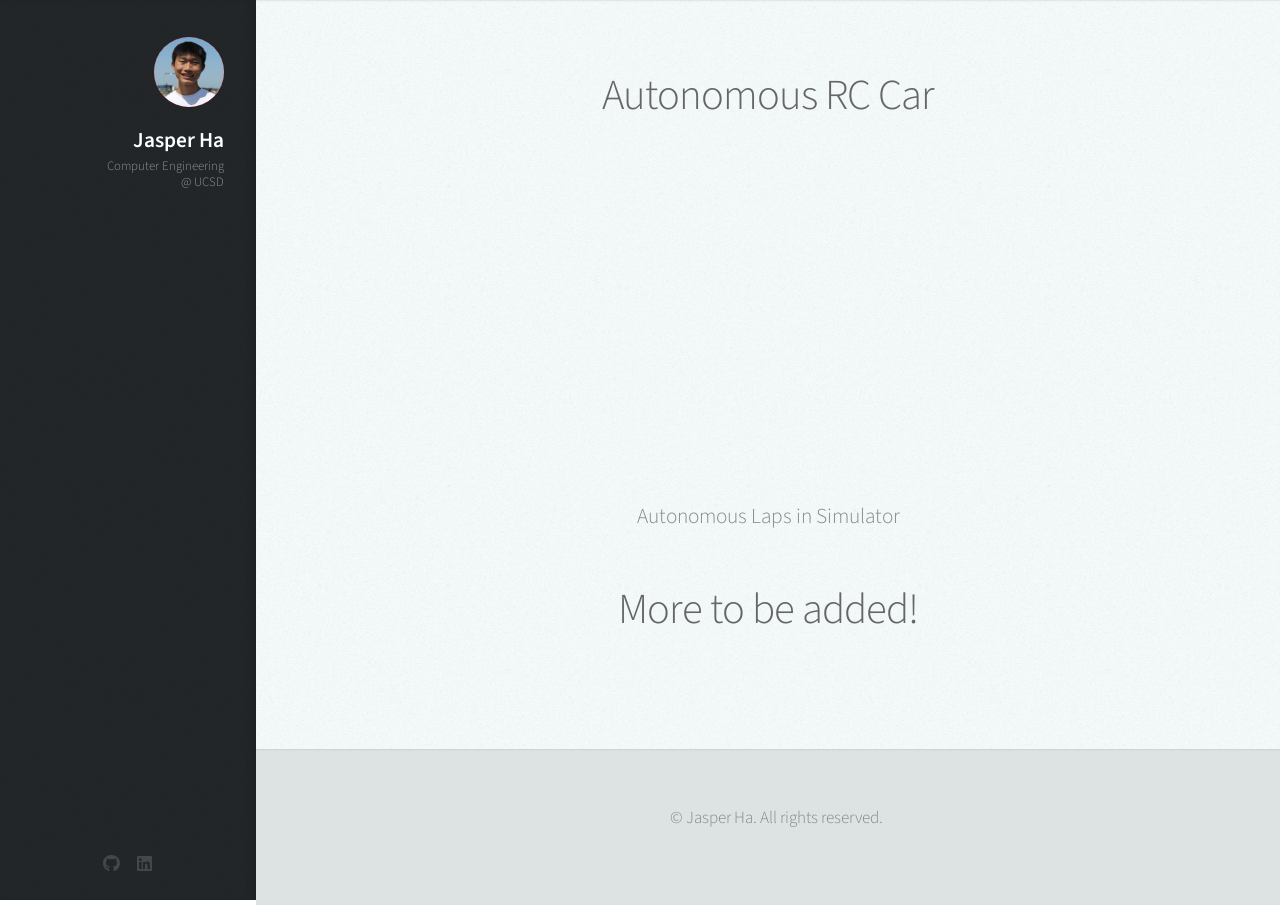
==== autonomous_car.html @ b110c3b1 "projects" ====
<!DOCTYPE HTML>
<!--
	Prologue by HTML5 UP
	html5up.net | @ajlkn
	Free for personal and commercial use under the CCA 3.0 license (html5up.net/license)
-->
<html>
	<head>
		<title>Jasper Ha</title>
		<meta charset="utf-8" />
		<meta name="viewport" content="width=device-width, initial-scale=1, user-scalable=no" />
		<link rel="stylesheet" href="assets/css/main.css" />
	</head>
    <body class="is-preload">
        <div id="header">

				<div class="top">

					<!-- Logo -->
						<div id="logo">
							<span class="image avatar48"><img src="images/avatar.jpg" alt="" /></span>
							<h1 id="title">Jasper Ha</h1>
							<p>Computer Engineering <br> @ UCSD</p>
						</div>


				</div>

				<div class="bottom">

					<!-- Social Icons -->
						<ul class="icons">
							<!-- <li><a href="#" class="icon brands fa-twitter"><span class="label">Twitter</span></a></li> -->
							<!-- <li><a href="#" class="icon brands fa-facebook-f"><span class="label">Facebook</span></a></li> -->
							<li><a href="https://github.com/jaspyha/" class="icon brands fa-github"><span class="label">Github</span></a></li>
							<li><a href="https://www.linkedin.com/in/jasper-ha/" class="icon brands fa-linkedin"><span class="label">LinkedIn</span></a></li>
							<!-- <li><a href="mailto: jyha@ucsd.edu" class="icon solid fa-envelope"><span class="label">Email</span></a></li> -->
						</ul>

				</div>

			</div>
        <div id="main">
            <section id="Autonomous_Car" class="two">
                            <div class="container">

                                <header>
                                    <h2>Autonomous RC Car</h2>
                                </header>
                                
                                
                                <iframe width="560" height="315" src="https://www.youtube.com/embed/_GFO3bZok0Q?si=ReFoaxGlFlrrFzx2" title="YouTube video player" frameborder="0" allow="accelerometer; autoplay; clipboard-write; encrypted-media; gyroscope; picture-in-picture; web-share" referrerpolicy="strict-origin-when-cross-origin" allowfullscreen></iframe>
                                <p>Autonomous Laps in Simulator</p>


                                <header>
                                    <h2>More to be added!</h2>
                                </header>
                                <!-- <div class="row">
                                    <div class="col-4 col-12-mobile">
                                        <article class="item">
                                            <a href="#" class="image fit"><img src="images/pic03.jpg" alt="" /></a>
                                            <header>
                                                <h3>Rhoncus Semper</h3>
                                            </header>
                                        </article>
                                    </div>
                                    <div class="col-4 col-12-mobile">
                                        <article class="item">
                                            <a href="#" class="image fit"><img src="images/pic07.jpg" alt="" /></a>
                                            <header>
                                                <h3>Orci Convallis</h3>
                                            </header>
                                        </article>
                                    </div>
                                    <div class="col-4 col-12-mobile">
                                        <article class="item">
                                            <a href="#" class="image fit"><img src="images/pic07.jpg" alt="" /></a>
                                            <header>
                                                <h3>Orci Convallis</h3>
                                            </header>
                                        </article>
                                    </div>
                                </div> -->

                            </div>
                        </section>
        </div>
    
        <div id="footer">

				<!-- Copyright -->
					<ul class="copyright">
						<li>&copy; Jasper Ha. All rights reserved.</li>
					</ul>

        </div>

		<!-- Scripts -->
			<script src="assets/js/jquery.min.js"></script>
			<script src="assets/js/jquery.scrolly.min.js"></script>
			<script src="assets/js/jquery.scrollex.min.js"></script>
			<script src="assets/js/browser.min.js"></script>
			<script src="assets/js/breakpoints.min.js"></script>
			<script src="assets/js/util.js"></script>
			<script src="assets/js/main.js"></script>
			

	</body>
</html>
---- assets/css/main.css ----
@import url("fontawesome-all.min.css");
@import url("https://fonts.googleapis.com/css?family=Source+Sans+Pro:300,300italic,400,600");

/*
	Prologue by HTML5 UP
	html5up.net | @ajlkn
	Free for personal and commercial use under the CCA 3.0 license (html5up.net/license)
*/

html, body, div, span, applet, object,
iframe, h1, h2, h3, h4, h5, h6, p, blockquote,
pre, a, abbr, acronym, address, big, cite,
code, del, dfn, em, img, ins, kbd, q, s, samp,
small, strike, strong, sub, sup, tt, var, b,
u, i, center, dl, dt, dd, ol, ul, li, fieldset,
form, label, legend, table, caption, tbody,
tfoot, thead, tr, th, td, article, aside,
canvas, details, embed, figure, figcaption,
footer, header, hgroup, menu, nav, output, ruby,
section, summary, time, mark, audio, video {
	margin: 0;
	padding: 0;
	border: 0;
	font-size: 100%;
	font: inherit;
	vertical-align: baseline;}

article, aside, details, figcaption, figure,
footer, header, hgroup, menu, nav, section {
	display: block;}

body {
	line-height: 1;
}

ol, ul {
	list-style: none;
}

blockquote, q {
	quotes: none;
}

	blockquote:before, blockquote:after, q:before, q:after {
		content: '';
		content: none;
	}

table {
	border-collapse: collapse;
	border-spacing: 0;
}

body {
	-webkit-text-size-adjust: none;
}

mark {
	background-color: transparent;
	color: inherit;
}

input::-moz-focus-inner {
	border: 0;
	padding: 0;
}

input, select, textarea {
	-moz-appearance: none;
	-webkit-appearance: none;
	-ms-appearance: none;
	appearance: none;
}

/* Basic */

	html {
		box-sizing: border-box;
	}

	*, *:before, *:after {
		box-sizing: inherit;
	}

	body {
		background: #fff;
		font-family: 'Source Sans Pro', sans-serif;
		font-size: 19pt;
		font-weight: 300;
		line-height: 1.75em;
		color: #888;
	}

		body.is-preload *, body.is-preload *:before, body.is-preload *:after {
			-moz-animation: none !important;
			-webkit-animation: none !important;
			-ms-animation: none !important;
			animation: none !important;
			-moz-transition: none !important;
			-webkit-transition: none !important;
			-ms-transition: none !important;
			transition: none !important;
		}

	input, textarea, select {
		font-family: 'Source Sans Pro', sans-serif;
		font-size: 19pt;
		font-weight: 300;
		line-height: 1.75em;
		color: #888;
	}

	h1, h2, h3, h4, h5, h6 {
		font-weight: 300;
		color: #666;
		line-height: 1.5em;
	}

	h1 a, h2 a, h3 a, h4 a, h5 a, h6 a {
		color: inherit;
		text-decoration: none;
	}

		h1 a strong, h2 a strong, h3 a strong, h4 a strong, h5 a strong, h6 a strong {
			color: #333;
		}

	h2 {
		font-size: 2em;
		letter-spacing: -1px;
	}

		h2.alt {
			color: #888;
		}

			h2.alt strong {
				color: #666;
			}

	h3 {
		font-size: 1.5em;
	}

	header {
		margin: 0 0 2em 0;
	}

		header > p {
			margin: 1em 0 0 0;
		}

	footer {
		margin: 2em 0 0 0;
	}

	strong, b {
		font-weight: 300;
		color: #666;
	}

	em, i {
		font-style: italic;
	}

	a {
		text-decoration: none;
		color: inherit;
		border-bottom: dotted 1px rgba(128, 128, 128, 0.5);
		-moz-transition: color 0.35s ease-in-out, border-bottom-color 0.35s ease-in-out;
		-webkit-transition: color 0.35s ease-in-out, border-bottom-color 0.35s ease-in-out;
		-ms-transition: color 0.35s ease-in-out, border-bottom-color 0.35s ease-in-out;
		transition: color 0.35s ease-in-out, border-bottom-color 0.35s ease-in-out;
		outline: 0;
	}

		a:hover {
			color: #E27689;
			border-bottom-color: rgba(255, 255, 255, 0);
		}

	sub {
		position: relative;
		top: 0.5em;
		font-size: 0.8em;
	}

	sup {
		position: relative;
		top: -0.5em;
		font-size: 0.8em;
	}

	hr {
		border: 0;
		border-top: solid 1px #ddd;
	}

	blockquote {
		border-left: solid 0.5em #ddd;
		padding: 1em 0 1em 2em;
		font-style: italic;
	}

	p, ul, ol, dl, table {
		margin-bottom: 2em;
	}

	br.clear {
		clear: both;
	}

/* Container */

	.container {
		margin: 0 auto;
		max-width: 100%;
		width: 1400px;
	}

		@media screen and (min-width: 961px) and (max-width: 1880px) {

			.container {
				width: 1200px;
			}

		}

		@media screen and (min-width: 961px) and (max-width: 1620px) {

			.container {
				width: 960px;
			}

		}

		@media screen and (min-width: 961px) and (max-width: 1320px) {

			.container {
				width: 100%;
			}

		}

		@media screen and (max-width: 960px) {

			.container {
				width: 100%;
			}

		}

		@media screen and (max-width: 736px) {

			.container {
				width: 100%;
			}

		}

/* Row */

	.row {
		display: flex;
		flex-wrap: wrap;
		box-sizing: border-box;
		align-items: stretch;
	}

		.row > * {
			box-sizing: border-box;
		}

		.row.gtr-uniform > * > :last-child {
			margin-bottom: 0;
		}

		.row.aln-left {
			justify-content: flex-start;
		}

		.row.aln-center {
			justify-content: center;
		}

		.row.aln-right {
			justify-content: flex-end;
		}

		.row.aln-top {
			align-items: flex-start;
		}

		.row.aln-middle {
			align-items: center;
		}

		.row.aln-bottom {
			align-items: flex-end;
		}

		.row > .imp {
			order: -1;
		}

		.row > .col-1 {
			width: 8.33333%;
		}

		.row > .off-1 {
			margin-left: 8.33333%;
		}

		.row > .col-2 {
			width: 16.66667%;
		}

		.row > .off-2 {
			margin-left: 16.66667%;
		}

		.row > .col-3 {
			width: 25%;
		}

		.row > .off-3 {
			margin-left: 25%;
		}

		.row > .col-4 {
			width: 33.33333%;
		}

		.row > .off-4 {
			margin-left: 33.33333%;
		}

		.row > .col-5 {
			width: 41.66667%;
		}

		.row > .off-5 {
			margin-left: 41.66667%;
		}

		.row > .col-6 {
			width: 50%;
		}

		.row > .off-6 {
			margin-left: 50%;
		}

		.row > .col-7 {
			width: 58.33333%;
		}

		.row > .off-7 {
			margin-left: 58.33333%;
		}

		.row > .col-8 {
			width: 66.66667%;
		}

		.row > .off-8 {
			margin-left: 66.66667%;
		}

		.row > .col-9 {
			width: 75%;
		}

		.row > .off-9 {
			margin-left: 75%;
		}

		.row > .col-10 {
			width: 83.33333%;
		}

		.row > .off-10 {
			margin-left: 83.33333%;
		}

		.row > .col-11 {
			width: 91.66667%;
		}

		.row > .off-11 {
			margin-left: 91.66667%;
		}

		.row > .col-12 {
			width: 100%;
		}

		.row > .off-12 {
			margin-left: 100%;
		}

		.row.gtr-0 {
			margin-top: 0px;
			margin-left: 0px;
		}

			.row.gtr-0 > * {
				padding: 0px 0 0 0px;
			}

			.row.gtr-0.gtr-uniform {
				margin-top: 0px;
			}

				.row.gtr-0.gtr-uniform > * {
					padding-top: 0px;
				}

		.row.gtr-25 {
			margin-top: -10px;
			margin-left: -10px;
		}

			.row.gtr-25 > * {
				padding: 10px 0 0 10px;
			}

			.row.gtr-25.gtr-uniform {
				margin-top: -10px;
			}

				.row.gtr-25.gtr-uniform > * {
					padding-top: 10px;
				}

		.row.gtr-50 {
			margin-top: -20px;
			margin-left: -20px;
		}

			.row.gtr-50 > * {
				padding: 20px 0 0 20px;
			}

			.row.gtr-50.gtr-uniform {
				margin-top: -20px;
			}

				.row.gtr-50.gtr-uniform > * {
					padding-top: 20px;
				}

		.row {
			margin-top: -40px;
			margin-left: -40px;
		}

			.row > * {
				padding: 40px 0 0 40px;
			}

			.row.gtr-uniform {
				margin-top: -40px;
			}

				.row.gtr-uniform > * {
					padding-top: 40px;
				}

		.row.gtr-150 {
			margin-top: -60px;
			margin-left: -60px;
		}

			.row.gtr-150 > * {
				padding: 60px 0 0 60px;
			}

			.row.gtr-150.gtr-uniform {
				margin-top: -60px;
			}

				.row.gtr-150.gtr-uniform > * {
					padding-top: 60px;
				}

		.row.gtr-200 {
			margin-top: -80px;
			margin-left: -80px;
		}

			.row.gtr-200 > * {
				padding: 80px 0 0 80px;
			}

			.row.gtr-200.gtr-uniform {
				margin-top: -80px;
			}

				.row.gtr-200.gtr-uniform > * {
					padding-top: 80px;
				}

		@media screen and (min-width: 961px) and (max-width: 1880px) {

			.row {
				display: flex;
				flex-wrap: wrap;
				box-sizing: border-box;
				align-items: stretch;
			}

				.row > * {
					box-sizing: border-box;
				}

				.row.gtr-uniform > * > :last-child {
					margin-bottom: 0;
				}

				.row.aln-left {
					justify-content: flex-start;
				}

				.row.aln-center {
					justify-content: center;
				}

				.row.aln-right {
					justify-content: flex-end;
				}

				.row.aln-top {
					align-items: flex-start;
				}

				.row.aln-middle {
					align-items: center;
				}

				.row.aln-bottom {
					align-items: flex-end;
				}

				.row > .imp-wide {
					order: -1;
				}

				.row > .col-1-wide {
					width: 8.33333%;
				}

				.row > .off-1-wide {
					margin-left: 8.33333%;
				}

				.row > .col-2-wide {
					width: 16.66667%;
				}

				.row > .off-2-wide {
					margin-left: 16.66667%;
				}

				.row > .col-3-wide {
					width: 25%;
				}

				.row > .off-3-wide {
					margin-left: 25%;
				}

				.row > .col-4-wide {
					width: 33.33333%;
				}

				.row > .off-4-wide {
					margin-left: 33.33333%;
				}

				.row > .col-5-wide {
					width: 41.66667%;
				}

				.row > .off-5-wide {
					margin-left: 41.66667%;
				}

				.row > .col-6-wide {
					width: 50%;
				}

				.row > .off-6-wide {
					margin-left: 50%;
				}

				.row > .col-7-wide {
					width: 58.33333%;
				}

				.row > .off-7-wide {
					margin-left: 58.33333%;
				}

				.row > .col-8-wide {
					width: 66.66667%;
				}

				.row > .off-8-wide {
					margin-left: 66.66667%;
				}

				.row > .col-9-wide {
					width: 75%;
				}

				.row > .off-9-wide {
					margin-left: 75%;
				}

				.row > .col-10-wide {
					width: 83.33333%;
				}

				.row > .off-10-wide {
					margin-left: 83.33333%;
				}

				.row > .col-11-wide {
					width: 91.66667%;
				}

				.row > .off-11-wide {
					margin-left: 91.66667%;
				}

				.row > .col-12-wide {
					width: 100%;
				}

				.row > .off-12-wide {
					margin-left: 100%;
				}

				.row.gtr-0 {
					margin-top: 0px;
					margin-left: 0px;
				}

					.row.gtr-0 > * {
						padding: 0px 0 0 0px;
					}

					.row.gtr-0.gtr-uniform {
						margin-top: 0px;
					}

						.row.gtr-0.gtr-uniform > * {
							padding-top: 0px;
						}

				.row.gtr-25 {
					margin-top: -10px;
					margin-left: -10px;
				}

					.row.gtr-25 > * {
						padding: 10px 0 0 10px;
					}

					.row.gtr-25.gtr-uniform {
						margin-top: -10px;
					}

						.row.gtr-25.gtr-uniform > * {
							padding-top: 10px;
						}

				.row.gtr-50 {
					margin-top: -20px;
					margin-left: -20px;
				}

					.row.gtr-50 > * {
						padding: 20px 0 0 20px;
					}

					.row.gtr-50.gtr-uniform {
						margin-top: -20px;
					}

						.row.gtr-50.gtr-uniform > * {
							padding-top: 20px;
						}

				.row {
					margin-top: -40px;
					margin-left: -40px;
				}

					.row > * {
						padding: 40px 0 0 40px;
					}

					.row.gtr-uniform {
						margin-top: -40px;
					}

						.row.gtr-uniform > * {
							padding-top: 40px;
						}

				.row.gtr-150 {
					margin-top: -60px;
					margin-left: -60px;
				}

					.row.gtr-150 > * {
						padding: 60px 0 0 60px;
					}

					.row.gtr-150.gtr-uniform {
						margin-top: -60px;
					}

						.row.gtr-150.gtr-uniform > * {
							padding-top: 60px;
						}

				.row.gtr-200 {
					margin-top: -80px;
					margin-left: -80px;
				}

					.row.gtr-200 > * {
						padding: 80px 0 0 80px;
					}

					.row.gtr-200.gtr-uniform {
						margin-top: -80px;
					}

						.row.gtr-200.gtr-uniform > * {
							padding-top: 80px;
						}

		}

		@media screen and (min-width: 961px) and (max-width: 1620px) {

			.row {
				display: flex;
				flex-wrap: wrap;
				box-sizing: border-box;
				align-items: stretch;
			}

				.row > * {
					box-sizing: border-box;
				}

				.row.gtr-uniform > * > :last-child {
					margin-bottom: 0;
				}

				.row.aln-left {
					justify-content: flex-start;
				}

				.row.aln-center {
					justify-content: center;
				}

				.row.aln-right {
					justify-content: flex-end;
				}

				.row.aln-top {
					align-items: flex-start;
				}

				.row.aln-middle {
					align-items: center;
				}

				.row.aln-bottom {
					align-items: flex-end;
				}

				.row > .imp-normal {
					order: -1;
				}

				.row > .col-1-normal {
					width: 8.33333%;
				}

				.row > .off-1-normal {
					margin-left: 8.33333%;
				}

				.row > .col-2-normal {
					width: 16.66667%;
				}

				.row > .off-2-normal {
					margin-left: 16.66667%;
				}

				.row > .col-3-normal {
					width: 25%;
				}

				.row > .off-3-normal {
					margin-left: 25%;
				}

				.row > .col-4-normal {
					width: 33.33333%;
				}

				.row > .off-4-normal {
					margin-left: 33.33333%;
				}

				.row > .col-5-normal {
					width: 41.66667%;
				}

				.row > .off-5-normal {
					margin-left: 41.66667%;
				}

				.row > .col-6-normal {
					width: 50%;
				}

				.row > .off-6-normal {
					margin-left: 50%;
				}

				.row > .col-7-normal {
					width: 58.33333%;
				}

				.row > .off-7-normal {
					margin-left: 58.33333%;
				}

				.row > .col-8-normal {
					width: 66.66667%;
				}

				.row > .off-8-normal {
					margin-left: 66.66667%;
				}

				.row > .col-9-normal {
					width: 75%;
				}

				.row > .off-9-normal {
					margin-left: 75%;
				}

				.row > .col-10-normal {
					width: 83.33333%;
				}

				.row > .off-10-normal {
					margin-left: 83.33333%;
				}

				.row > .col-11-normal {
					width: 91.66667%;
				}

				.row > .off-11-normal {
					margin-left: 91.66667%;
				}

				.row > .col-12-normal {
					width: 100%;
				}

				.row > .off-12-normal {
					margin-left: 100%;
				}

				.row.gtr-0 {
					margin-top: 0px;
					margin-left: 0px;
				}

					.row.gtr-0 > * {
						padding: 0px 0 0 0px;
					}

					.row.gtr-0.gtr-uniform {
						margin-top: 0px;
					}

						.row.gtr-0.gtr-uniform > * {
							padding-top: 0px;
						}

				.row.gtr-25 {
					margin-top: -10px;
					margin-left: -10px;
				}

					.row.gtr-25 > * {
						padding: 10px 0 0 10px;
					}

					.row.gtr-25.gtr-uniform {
						margin-top: -10px;
					}

						.row.gtr-25.gtr-uniform > * {
							padding-top: 10px;
						}

				.row.gtr-50 {
					margin-top: -20px;
					margin-left: -20px;
				}

					.row.gtr-50 > * {
						padding: 20px 0 0 20px;
					}

					.row.gtr-50.gtr-uniform {
						margin-top: -20px;
					}

						.row.gtr-50.gtr-uniform > * {
							padding-top: 20px;
						}

				.row {
					margin-top: -40px;
					margin-left: -40px;
				}

					.row > * {
						padding: 40px 0 0 40px;
					}

					.row.gtr-uniform {
						margin-top: -40px;
					}

						.row.gtr-uniform > * {
							padding-top: 40px;
						}

				.row.gtr-150 {
					margin-top: -60px;
					margin-left: -60px;
				}

					.row.gtr-150 > * {
						padding: 60px 0 0 60px;
					}

					.row.gtr-150.gtr-uniform {
						margin-top: -60px;
					}

						.row.gtr-150.gtr-uniform > * {
							padding-top: 60px;
						}

				.row.gtr-200 {
					margin-top: -80px;
					margin-left: -80px;
				}

					.row.gtr-200 > * {
						padding: 80px 0 0 80px;
					}

					.row.gtr-200.gtr-uniform {
						margin-top: -80px;
					}

						.row.gtr-200.gtr-uniform > * {
							padding-top: 80px;
						}

		}

		@media screen and (min-width: 961px) and (max-width: 1320px) {

			.row {
				display: flex;
				flex-wrap: wrap;
				box-sizing: border-box;
				align-items: stretch;
			}

				.row > * {
					box-sizing: border-box;
				}

				.row.gtr-uniform > * > :last-child {
					margin-bottom: 0;
				}

				.row.aln-left {
					justify-content: flex-start;
				}

				.row.aln-center {
					justify-content: center;
				}

				.row.aln-right {
					justify-content: flex-end;
				}

				.row.aln-top {
					align-items: flex-start;
				}

				.row.aln-middle {
					align-items: center;
				}

				.row.aln-bottom {
					align-items: flex-end;
				}

				.row > .imp-narrow {
					order: -1;
				}

				.row > .col-1-narrow {
					width: 8.33333%;
				}

				.row > .off-1-narrow {
					margin-left: 8.33333%;
				}

				.row > .col-2-narrow {
					width: 16.66667%;
				}

				.row > .off-2-narrow {
					margin-left: 16.66667%;
				}

				.row > .col-3-narrow {
					width: 25%;
				}

				.row > .off-3-narrow {
					margin-left: 25%;
				}

				.row > .col-4-narrow {
					width: 33.33333%;
				}

				.row > .off-4-narrow {
					margin-left: 33.33333%;
				}

				.row > .col-5-narrow {
					width: 41.66667%;
				}

				.row > .off-5-narrow {
					margin-left: 41.66667%;
				}

				.row > .col-6-narrow {
					width: 50%;
				}

				.row > .off-6-narrow {
					margin-left: 50%;
				}

				.row > .col-7-narrow {
					width: 58.33333%;
				}

				.row > .off-7-narrow {
					margin-left: 58.33333%;
				}

				.row > .col-8-narrow {
					width: 66.66667%;
				}

				.row > .off-8-narrow {
					margin-left: 66.66667%;
				}

				.row > .col-9-narrow {
					width: 75%;
				}

				.row > .off-9-narrow {
					margin-left: 75%;
				}

				.row > .col-10-narrow {
					width: 83.33333%;
				}

				.row > .off-10-narrow {
					margin-left: 83.33333%;
				}

				.row > .col-11-narrow {
					width: 91.66667%;
				}

				.row > .off-11-narrow {
					margin-left: 91.66667%;
				}

				.row > .col-12-narrow {
					width: 100%;
				}

				.row > .off-12-narrow {
					margin-left: 100%;
				}

				.row.gtr-0 {
					margin-top: 0px;
					margin-left: 0px;
				}

					.row.gtr-0 > * {
						padding: 0px 0 0 0px;
					}

					.row.gtr-0.gtr-uniform {
						margin-top: 0px;
					}

						.row.gtr-0.gtr-uniform > * {
							padding-top: 0px;
						}

				.row.gtr-25 {
					margin-top: -5px;
					margin-left: -5px;
				}

					.row.gtr-25 > * {
						padding: 5px 0 0 5px;
					}

					.row.gtr-25.gtr-uniform {
						margin-top: -5px;
					}

						.row.gtr-25.gtr-uniform > * {
							padding-top: 5px;
						}

				.row.gtr-50 {
					margin-top: -10px;
					margin-left: -10px;
				}

					.row.gtr-50 > * {
						padding: 10px 0 0 10px;
					}

					.row.gtr-50.gtr-uniform {
						margin-top: -10px;
					}

						.row.gtr-50.gtr-uniform > * {
							padding-top: 10px;
						}

				.row {
					margin-top: -20px;
					margin-left: -20px;
				}

					.row > * {
						padding: 20px 0 0 20px;
					}

					.row.gtr-uniform {
						margin-top: -20px;
					}

						.row.gtr-uniform > * {
							padding-top: 20px;
						}

				.row.gtr-150 {
					margin-top: -30px;
					margin-left: -30px;
				}

					.row.gtr-150 > * {
						padding: 30px 0 0 30px;
					}

					.row.gtr-150.gtr-uniform {
						margin-top: -30px;
					}

						.row.gtr-150.gtr-uniform > * {
							padding-top: 30px;
						}

				.row.gtr-200 {
					margin-top: -40px;
					margin-left: -40px;
				}

					.row.gtr-200 > * {
						padding: 40px 0 0 40px;
					}

					.row.gtr-200.gtr-uniform {
						margin-top: -40px;
					}

						.row.gtr-200.gtr-uniform > * {
							padding-top: 40px;
						}

		}

		@media screen and (max-width: 960px) {

			.row {
				display: flex;
				flex-wrap: wrap;
				box-sizing: border-box;
				align-items: stretch;
			}

				.row > * {
					box-sizing: border-box;
				}

				.row.gtr-uniform > * > :last-child {
					margin-bottom: 0;
				}

				.row.aln-left {
					justify-content: flex-start;
				}

				.row.aln-center {
					justify-content: center;
				}

				.row.aln-right {
					justify-content: flex-end;
				}

				.row.aln-top {
					align-items: flex-start;
				}

				.row.aln-middle {
					align-items: center;
				}

				.row.aln-bottom {
					align-items: flex-end;
				}

				.row > .imp-narrower {
					order: -1;
				}

				.row > .col-1-narrower {
					width: 8.33333%;
				}

				.row > .off-1-narrower {
					margin-left: 8.33333%;
				}

				.row > .col-2-narrower {
					width: 16.66667%;
				}

				.row > .off-2-narrower {
					margin-left: 16.66667%;
				}

				.row > .col-3-narrower {
					width: 25%;
				}

				.row > .off-3-narrower {
					margin-left: 25%;
				}

				.row > .col-4-narrower {
					width: 33.33333%;
				}

				.row > .off-4-narrower {
					margin-left: 33.33333%;
				}

				.row > .col-5-narrower {
					width: 41.66667%;
				}

				.row > .off-5-narrower {
					margin-left: 41.66667%;
				}

				.row > .col-6-narrower {
					width: 50%;
				}

				.row > .off-6-narrower {
					margin-left: 50%;
				}

				.row > .col-7-narrower {
					width: 58.33333%;
				}

				.row > .off-7-narrower {
					margin-left: 58.33333%;
				}

				.row > .col-8-narrower {
					width: 66.66667%;
				}

				.row > .off-8-narrower {
					margin-left: 66.66667%;
				}

				.row > .col-9-narrower {
					width: 75%;
				}

				.row > .off-9-narrower {
					margin-left: 75%;
				}

				.row > .col-10-narrower {
					width: 83.33333%;
				}

				.row > .off-10-narrower {
					margin-left: 83.33333%;
				}

				.row > .col-11-narrower {
					width: 91.66667%;
				}

				.row > .off-11-narrower {
					margin-left: 91.66667%;
				}

				.row > .col-12-narrower {
					width: 100%;
				}

				.row > .off-12-narrower {
					margin-left: 100%;
				}

				.row.gtr-0 {
					margin-top: 0px;
					margin-left: 0px;
				}

					.row.gtr-0 > * {
						padding: 0px 0 0 0px;
					}

					.row.gtr-0.gtr-uniform {
						margin-top: 0px;
					}

						.row.gtr-0.gtr-uniform > * {
							padding-top: 0px;
						}

				.row.gtr-25 {
					margin-top: -5px;
					margin-left: -5px;
				}

					.row.gtr-25 > * {
						padding: 5px 0 0 5px;
					}

					.row.gtr-25.gtr-uniform {
						margin-top: -5px;
					}

						.row.gtr-25.gtr-uniform > * {
							padding-top: 5px;
						}

				.row.gtr-50 {
					margin-top: -10px;
					margin-left: -10px;
				}

					.row.gtr-50 > * {
						padding: 10px 0 0 10px;
					}

					.row.gtr-50.gtr-uniform {
						margin-top: -10px;
					}

						.row.gtr-50.gtr-uniform > * {
							padding-top: 10px;
						}

				.row {
					margin-top: -20px;
					margin-left: -20px;
				}

					.row > * {
						padding: 20px 0 0 20px;
					}

					.row.gtr-uniform {
						margin-top: -20px;
					}

						.row.gtr-uniform > * {
							padding-top: 20px;
						}

				.row.gtr-150 {
					margin-top: -30px;
					margin-left: -30px;
				}

					.row.gtr-150 > * {
						padding: 30px 0 0 30px;
					}

					.row.gtr-150.gtr-uniform {
						margin-top: -30px;
					}

						.row.gtr-150.gtr-uniform > * {
							padding-top: 30px;
						}

				.row.gtr-200 {
					margin-top: -40px;
					margin-left: -40px;
				}

					.row.gtr-200 > * {
						padding: 40px 0 0 40px;
					}

					.row.gtr-200.gtr-uniform {
						margin-top: -40px;
					}

						.row.gtr-200.gtr-uniform > * {
							padding-top: 40px;
						}

		}

		@media screen and (max-width: 736px) {

			.row {
				display: flex;
				flex-wrap: wrap;
				box-sizing: border-box;
				align-items: stretch;
			}

				.row > * {
					box-sizing: border-box;
				}

				.row.gtr-uniform > * > :last-child {
					margin-bottom: 0;
				}

				.row.aln-left {
					justify-content: flex-start;
				}

				.row.aln-center {
					justify-content: center;
				}

				.row.aln-right {
					justify-content: flex-end;
				}

				.row.aln-top {
					align-items: flex-start;
				}

				.row.aln-middle {
					align-items: center;
				}

				.row.aln-bottom {
					align-items: flex-end;
				}

				.row > .imp-mobile {
					order: -1;
				}

				.row > .col-1-mobile {
					width: 8.33333%;
				}

				.row > .off-1-mobile {
					margin-left: 8.33333%;
				}

				.row > .col-2-mobile {
					width: 16.66667%;
				}

				.row > .off-2-mobile {
					margin-left: 16.66667%;
				}

				.row > .col-3-mobile {
					width: 25%;
				}

				.row > .off-3-mobile {
					margin-left: 25%;
				}

				.row > .col-4-mobile {
					width: 33.33333%;
				}

				.row > .off-4-mobile {
					margin-left: 33.33333%;
				}

				.row > .col-5-mobile {
					width: 41.66667%;
				}

				.row > .off-5-mobile {
					margin-left: 41.66667%;
				}

				.row > .col-6-mobile {
					width: 50%;
				}

				.row > .off-6-mobile {
					margin-left: 50%;
				}

				.row > .col-7-mobile {
					width: 58.33333%;
				}

				.row > .off-7-mobile {
					margin-left: 58.33333%;
				}

				.row > .col-8-mobile {
					width: 66.66667%;
				}

				.row > .off-8-mobile {
					margin-left: 66.66667%;
				}

				.row > .col-9-mobile {
					width: 75%;
				}

				.row > .off-9-mobile {
					margin-left: 75%;
				}

				.row > .col-10-mobile {
					width: 83.33333%;
				}

				.row > .off-10-mobile {
					margin-left: 83.33333%;
				}

				.row > .col-11-mobile {
					width: 91.66667%;
				}

				.row > .off-11-mobile {
					margin-left: 91.66667%;
				}

				.row > .col-12-mobile {
					width: 100%;
				}

				.row > .off-12-mobile {
					margin-left: 100%;
				}

				.row.gtr-0 {
					margin-top: 0px;
					margin-left: 0px;
				}

					.row.gtr-0 > * {
						padding: 0px 0 0 0px;
					}

					.row.gtr-0.gtr-uniform {
						margin-top: 0px;
					}

						.row.gtr-0.gtr-uniform > * {
							padding-top: 0px;
						}

				.row.gtr-25 {
					margin-top: -5px;
					margin-left: -5px;
				}

					.row.gtr-25 > * {
						padding: 5px 0 0 5px;
					}

					.row.gtr-25.gtr-uniform {
						margin-top: -5px;
					}

						.row.gtr-25.gtr-uniform > * {
							padding-top: 5px;
						}

				.row.gtr-50 {
					margin-top: -10px;
					margin-left: -10px;
				}

					.row.gtr-50 > * {
						padding: 10px 0 0 10px;
					}

					.row.gtr-50.gtr-uniform {
						margin-top: -10px;
					}

						.row.gtr-50.gtr-uniform > * {
							padding-top: 10px;
						}

				.row {
					margin-top: -20px;
					margin-left: -20px;
				}

					.row > * {
						padding: 20px 0 0 20px;
					}

					.row.gtr-uniform {
						margin-top: -20px;
					}

						.row.gtr-uniform > * {
							padding-top: 20px;
						}

				.row.gtr-150 {
					margin-top: -30px;
					margin-left: -30px;
				}

					.row.gtr-150 > * {
						padding: 30px 0 0 30px;
					}

					.row.gtr-150.gtr-uniform {
						margin-top: -30px;
					}

						.row.gtr-150.gtr-uniform > * {
							padding-top: 30px;
						}

				.row.gtr-200 {
					margin-top: -40px;
					margin-left: -40px;
				}

					.row.gtr-200 > * {
						padding: 40px 0 0 40px;
					}

					.row.gtr-200.gtr-uniform {
						margin-top: -40px;
					}

						.row.gtr-200.gtr-uniform > * {
							padding-top: 40px;
						}

		}

/* Sections/Article */

	section, article {
		margin-bottom: 3em;
	}

		section > :last-child,
		section > .container, section:last-child, article > :last-child,
		article > .container, article:last-child {
			margin-bottom: 0;
		}

		.row > section, .row > article {
			margin-bottom: 0;
		}

/* Image */

	.image {
		display: inline-block;
		border: 0;
	}

		.image img {
			display: block;
			width: 100%;
		}

		.image.avatar48 {
			width: 70px;
			height: 70px;
			border-radius: 50%;
			background: #f00;
		}

			.image.avatar48 img {
				width: 70px;
				height: 70px;
				border-radius: 50%;
			}

		.image.fit {
			display: block;
			width: 100%;
		}

		.image.featured {
			display: block;
			width: 100%;
			margin: 0 0 2em 0;
		}

		.image.left {
			float: left;
			margin: 0 2em 2em 0;
		}

		.image.centered {
			display: block;
			margin: 0 0 2em 0;
		}

			.image.centered img {
				margin: 0 auto;
				width: auto;
			}

/* List */

	ul {
		list-style: disc;
		padding-left: 1em;
	}

		ul li {
			padding-left: 0.5em;
		}

	ol {
		list-style: decimal;
		padding-left: 1.25em;
	}

		ol li {
			padding-left: 0.25em;
		}

/* Icons */

	ul.icons {
		cursor: default;
		list-style: none;
		padding-left: 0;
	}

		ul.icons li {
			display: inline-block;
			padding-left: 0;
		}

		ul.icons a {
			display: inline-block;
			width: 2em;
			height: 2em;
			line-height: 2em;
			text-align: center;
			border: 0;
		}

/* Form */

	form label {
		display: block;
		text-align: left;
		margin-bottom: 0.5em;
	}

	form input[type="text"],
	form input[type="email"],
	form input[type="password"],
	form select,
	form textarea {
		position: relative;
		-webkit-appearance: none;
		display: block;
		border: 0;
		outline: 0;
		background: #fff;
		background: rgba(255, 255, 255, 0.75);
		width: 100%;
		border-radius: 0.35em;
		padding: 0.75em 1em 0.75em 1em;
		box-shadow: inset 0 0.1em 0.1em 0 rgba(0, 0, 0, 0.05);
		border: solid 1px rgba(0, 0, 0, 0.15);
		-moz-transition: all 0.35s ease-in-out;
		-webkit-transition: all 0.35s ease-in-out;
		-ms-transition: all 0.35s ease-in-out;
		transition: all 0.35s ease-in-out;
	}

		form input[type="text"]:focus,
		form input[type="email"]:focus,
		form input[type="password"]:focus,
		form select:focus,
		form textarea:focus {
			box-shadow: 0 0 2px 1px #8ebebc;
			background: #fff;
		}

	form input[type="text"],
	form input[type="email"],
	form input[type="password"],
	form select {
		line-height: 1.25em;
	}

	form textarea {
		min-height: 14em;
	}

	form ::-webkit-input-placeholder {
		color: #555 !important;
	}

	form :-moz-placeholder {
		color: #555 !important;
	}

	form ::-moz-placeholder {
		color: #555 !important;
	}

	form :-ms-input-placeholder {
		color: #555 !important;
	}

	form ::-moz-focus-inner {
		border: 0;
	}

/* Table */

	table {
		width: 100%;
		text-align: left;
	}

		table tbody tr:nth-child(2n+2) {
			background: #f4f4f4;
		}

		table td {
			padding: 0.5em 1em 0.5em 1em;
		}

		table th {
			text-align: left;
			padding: 0.5em 1em 0.5em 1em;
			color: #fff;
			background: #222729 url("images/overlay.png");
		}

		table thead {
			background: #444;
			color: #fff;
		}

		table tfoot {
			background: #eee;
		}

/* Button */

	input[type="button"],
	input[type="submit"],
	input[type="reset"],
	button,
	.button {
		position: relative;
		display: inline-block;
		border-radius: 0.35em;
		color: #fff !important;
		text-decoration: none;
		padding: 0.75em 2.5em 0.75em 2.5em;
		background-color: #8ebebc;
		border: 0;
		cursor: pointer;
		background-image: -moz-linear-gradient(top, rgba(0, 0, 0, 0), rgba(0, 0, 0, 0.15)), url("images/overlay.png");
		background-image: -webkit-linear-gradient(top, rgba(0, 0, 0, 0), rgba(0, 0, 0, 0.15)), url("images/overlay.png");
		background-image: -ms-linear-gradient(top, rgba(0, 0, 0, 0), rgba(0, 0, 0, 0.15)), url("images/overlay.png");
		background-image: linear-gradient(top, rgba(0, 0, 0, 0), rgba(0, 0, 0, 0.15)), url("images/overlay.png");
		-moz-transition: background-color 0.35s ease-in-out;
		-webkit-transition: background-color 0.35s ease-in-out;
		-ms-transition: background-color 0.35s ease-in-out;
		transition: background-color 0.35s ease-in-out;
	}

		input[type="button"]:hover,
		input[type="submit"]:hover,
		input[type="reset"]:hover,
		button:hover,
		.button:hover {
			background-color: #9ececc;
		}

		input[type="button"]:active,
		input[type="submit"]:active,
		input[type="reset"]:active,
		button:active,
		.button:active {
			background-color: rgb(126, 174, 173);
		}

/* Item */

	.item {
		box-shadow: 0 0.05em 0.15em 0 rgba(0, 0, 0, 0.05);
		margin-bottom: 40px;
	}

		.item header {
			background: #fff;
			margin: 0;
			padding: 1em 0 1em 0;
			font-size: 0.8em;
		}

			.item header h3 {
				font-size: 1em;
			}

/* Icons */

	.icon {
		text-decoration: none;
		text-decoration: none;
	}

		.icon:before {
			-moz-osx-font-smoothing: grayscale;
			-webkit-font-smoothing: antialiased;
			display: inline-block;
			font-style: normal;
			font-variant: normal;
			text-rendering: auto;
			line-height: 1;
			text-transform: none !important;
			font-family: 'Font Awesome 5 Free';
			font-weight: 400;
		}

		.icon:before {
			line-height: inherit;
		}

		.icon > .label {
			display: none;
		}

		.icon.solid:before {
			font-weight: 900;
		}

		.icon.brands:before {
			font-family: 'Font Awesome 5 Brands';
		}

/* Header */

	#header {
		display: -moz-flex;
		display: -webkit-flex;
		display: -ms-flex;
		display: flex;
		-moz-flex-direction: column;
		-webkit-flex-direction: column;
		-ms-flex-direction: column;
		flex-direction: column;
		-moz-justify-content: space-between;
		-webkit-justify-content: space-between;
		-ms-justify-content: space-between;
		justify-content: space-between;
		background: #222629 url("images/overlay.png");
		box-shadow: inset -0.25em 0 0.25em 0 rgba(0, 0, 0, 0.1);
		color: #fff;
		height: 100%;
		left: 0;
		overflow-y: auto;
		position: fixed;
		text-align: right;
		top: 0;
		width: 375px;
	}

		#header .top {
			-moz-flex-grow: 1;
			-webkit-flex-grow: 1;
			-ms-flex-grow: 1;
			flex-grow: 1;
		}

		#header .bottom {
			-moz-flex-shrink: 0;
			-webkit-flex-shrink: 0;
			-ms-flex-shrink: 0;
			flex-shrink: 0;
			padding: 1.5em 0 0.75em 0;
		}

			#header .bottom > :last-child {
				margin-bottom: 0;
			}

		#header .icons {
			font-size: 0.8em;
			text-align: center;
		}

			#header .icons a {
				color: #41484c;
				-moz-transition: color 0.35s ease-in-out;
				-webkit-transition: color 0.35s ease-in-out;
				-ms-transition: color 0.35s ease-in-out;
				transition: color 0.35s ease-in-out;
			}

				#header .icons a:hover {
					color: #fff;
				}

	#logo {
		position: relative;
		margin: 1.75em 1.5em 1.5em 1.5em;
		min-height: 48px;
		cursor: default;
	}

		#logo h1 {
			position: relative;
			color: #fff;
			font-weight: 600;
			font-size: 1em;
			line-height: 1em;
		}

		#logo p {
			position: relative;
			display: block;
			font-size: 0.6em;
			color: rgba(255, 255, 255, 0.5);
			line-height: 1.25em;
			margin: 0.5em 0 0 0;
		}

		#logo .image {
			position: absolute;
			left: 0;
			top: 0;
		}

	#nav ul {
		list-style: none;
		padding-left: 0;
		margin-bottom: 0;
	}

		#nav ul li {
			padding-left: 0;
		}

			#nav ul li a {
				display: block;
				padding: 0.5em 1.5em 0.5em 1.5em;
				color: rgba(255, 255, 255, 0.5);
				text-decoration: none;
				outline: 0;
				border: 0;
				-moz-transition: none;
				-webkit-transition: none;
				-ms-transition: none;
				transition: none;
			}

				#nav ul li a span {
					position: relative;
					display: block;
					font-size: 0.8em;
				}

					#nav ul li a span:before {
						position: absolute;
						left: 0;
						color: #41484c;
						text-align: center;
						width: 1.25em;
						line-height: 1.75em;
					}

				#nav ul li a.active {
					background: rgba(0, 0, 0, 0.15);
					box-shadow: inset 0 0 0.25em 0 rgba(0, 0, 0, 0.125);
					color: #fff;
				}

					#nav ul li a.active span:before {
						color: #8ebebc;
					}

/* Footer */

	#footer {
		margin-left: 375px;
		text-align: center;
		background-color: #dce3e2;
		padding: 3em 0 4em 0;
		box-shadow: inset 0 1px 0 0 rgba(0, 0, 0, 0.05), inset 0 0.1em 0.1em 0 rgba(0, 0, 0, 0.025);
		font-size: 0.8em;
	}

		#footer .copyright {
			cursor: default;
			margin: 0;
		}

			#footer .copyright li {
				display: inline-block;
				line-height: 1em;
				border-left: solid 1px rgba(128, 128, 128, 0.35);
				padding: 0 0 0 0.5em;
				margin: 0 0 0 0.5em;
			}

				#footer .copyright li:first-child {
					border-left: 0;
					padding-left: 0;
					margin-left: 0;
				}

/* Main */

	#main {
		margin-left: 375px;
	}

		#main > section {
			margin: 0;
			overflow: hidden;
			padding: 4em 0;
			box-shadow: inset 0 1px 0 0 rgba(0, 0, 0, 0.05), inset 0 0.1em 0.1em 0 rgba(0, 0, 0, 0.025);
			text-align: center;
			background-image: url("images/overlay.png");
		}

			#main > section.dark {
				color: #ddd;
				color: rgba(255, 255, 255, 0.75);
			}

				#main > section.dark h2, #main > section.dark h3, #main > section.dark h4, #main > section.dark h5, #main > section.dark h6 {
					color: inherit;
				}

				#main > section.dark strong {
					color: #fff;
					border-color: inherit;
				}

				#main > section.dark a {
					color: #fff;
					border-color: inherit;
				}

					#main > section.dark a:hover {
						border-bottom-color: rgba(255, 255, 255, 0);
					}

			#main > section.cover {
				padding: 10em 0;
				background-size: cover;
				background-position: center center;
			}

			#main > section.one {
				background-color: #81918E;
				background-image: linear-gradient(rgba(0, 0, 0, 0.5), rgba(0, 0, 0, 0.1)), url("../../images/b4.jpg");
			}

			#main > section.two {
				background-color: #f5fafa;
			}

			#main > section.three {
				background-color: #ecf1f1;
			}

			#main > section.four {
				background-color: #e8edec;
			}

/* Wide */

	@media screen and (min-width: 961px) and (max-width: 1880px) {

		/* Basic */

			body, input, textarea, select {
				font-size: 17pt;
			}

		/* Header */

			#header {
				width: 300px;
			}

		/* Footer */

			#footer {
				margin-left: 300px;
			}

		/* Main */

			#main {
				margin-left: 300px;
			}

	}

/* Normal */

	@media screen and (min-width: 961px) and (max-width: 1620px) {

		/* Main */

			#main > section {
				padding: 3em 0;
			}

			#main section.cover {
				padding: 5em 0;
			}

	}

/* Narrow */

	@media screen and (min-width: 961px) and (max-width: 1320px) {

		/* Basic */

			body, input, textarea, select {
				font-size: 16pt;
			}

			.container {
				padding: 0 2em 0 2em;
			}

		/* Icons */

			ul.icons li a {
				width: 1.75em;
			}

		/* Item */

			.item {
				margin-bottom: 20px;
			}

		/* Header */

			#header {
				width: 20%;
			}

			#logo .image {
				position: relative;
				margin: 0 0 0.5em 0;
			}

			#nav ul li a {
				font-size: 0.8em;
				padding-top: 0.5em;
				padding-bottom: 0.5em;
			}

				#nav ul li a span {
					padding-right: 2.25em;
				}

					#nav ul li a span:before {
						left: 100%;
						margin-left: -1.25em;
						line-height: 2.25em;
					}

		/* Footer */

			#footer {
				margin-left: 20%;
			}

		/* Main */

			#main {
				margin-left: 20%;
			}

	}

/* Narrower */

	#headerToggle {
		display: none;
	}

	@media screen and (max-width: 960px) {

		/* Basic */

			html, body {
				overflow-x: hidden;
			}

			body, input, textarea, select {
				font-size: 16pt;
			}

			header br {
				display: none;
			}

			.container {
				padding: 0 2em 0 2em;
			}

		/* Item */

			.item {
				margin-bottom: 15px;
			}

		/* Icons */

			ul.icons a {
				width: 1.75em;
				font-size: 1.25em;
			}

		/* Header */

			#header {
				-moz-backface-visibility: hidden;
				-webkit-backface-visibility: hidden;
				-ms-backface-visibility: hidden;
				backface-visibility: hidden;
				-moz-transform: translateX(-275px);
				-webkit-transform: translateX(-275px);
				-ms-transform: translateX(-275px);
				transform: translateX(-275px);
				-moz-transition: -moz-transform 0.5s ease;
				-webkit-transition: -webkit-transform 0.5s ease;
				-ms-transition: -ms-transform 0.5s ease;
				transition: transform 0.5s ease;
				-webkit-overflow-scrolling: touch;
				display: block;
				height: 100%;
				left: 0;
				overflow-y: auto;
				position: fixed;
				top: 0;
				width: 275px;
				z-index: 10002;
				width: 275px;
				background: #222729 url("images/overlay.png");
				box-shadow: inset -0.25em 0 0.25em 0 rgba(0, 0, 0, 0.125);
			}

				#header .top {
					position: relative;
				}

				#header .bottom {
					border-top: solid 1px rgba(255, 255, 255, 0.05);
					box-shadow: 0 -1px 0 0 rgba(0, 0, 0, 0.15);
					padding-top: 2em;
					margin-top: 2em;
					position: relative;
				}

			#logo {
				margin: 1.5em 1.25em 1.25em 1.25em;
			}

			#nav ul li a {
				padding: 0.5em 1.25em 0.5em 1.25em;
			}

			#headerToggle {
				-moz-backface-visibility: hidden;
				-webkit-backface-visibility: hidden;
				-ms-backface-visibility: hidden;
				backface-visibility: hidden;
				-moz-transition: -moz-transform 0.5s ease;
				-webkit-transition: -webkit-transform 0.5s ease;
				-ms-transition: -ms-transform 0.5s ease;
				transition: transform 0.5s ease;
				display: block;
				height: 2.25em;
				left: 0;
				position: fixed;
				top: 0;
				width: 3.25em;
				z-index: 10001;
			}

				#headerToggle .toggle {
					text-decoration: none;
					position: absolute;
					left: 0;
					top: 0;
					width: 100%;
					height: 100%;
					outline: 0;
					border: 0;
				}

					#headerToggle .toggle:before {
						-moz-osx-font-smoothing: grayscale;
						-webkit-font-smoothing: antialiased;
						display: inline-block;
						font-style: normal;
						font-variant: normal;
						text-rendering: auto;
						line-height: 1;
						text-transform: none !important;
						font-family: 'Font Awesome 5 Free';
						font-weight: 900;
					}

					#headerToggle .toggle:before {
						text-decoration: none;
						content: '\f0c9';
						color: #fff;
						font-size: 18px;
						background: rgba(128, 136, 144, 0.5);
						border-radius: 0.35em;
						text-align: center;
						position: absolute;
						left: 0.5em;
						top: 0.5em;
						display: block;
						width: 3.25em;
						height: 2.25em;
						line-height: 2.25em;
					}

			body.header-visible #main {
				-moz-transform: translateX(275px);
				-webkit-transform: translateX(275px);
				-ms-transform: translateX(275px);
				transform: translateX(275px);
			}

			body.header-visible #headerToggle {
				-moz-transform: translateX(275px);
				-webkit-transform: translateX(275px);
				-ms-transform: translateX(275px);
				transform: translateX(275px);
			}

			body.header-visible #header {
				-moz-transform: translateX(0);
				-webkit-transform: translateX(0);
				-ms-transform: translateX(0);
				transform: translateX(0);
			}

		/* Footer */

			#footer {
				margin-left: 0;
			}

		/* Main */

			#main {
				-moz-backface-visibility: hidden;
				-webkit-backface-visibility: hidden;
				-ms-backface-visibility: hidden;
				backface-visibility: hidden;
				-moz-transition: -moz-transform 0.5s ease;
				-webkit-transition: -webkit-transform 0.5s ease;
				-ms-transition: -ms-transform 0.5s ease;
				transition: transform 0.5s ease;
				padding-bottom: 1px;
				margin-left: 0;
			}

				#main > section {
					padding: 3em 0;
				}

				#main section.cover {
					padding: 4em 0;
				}

	}

/* Mobile */

	@media screen and (max-width: 736px) {

		/* Basic */

			body, input, textarea, select {
				font-size: 14pt;
			}

			h2 {
				font-size: 1.5em;
				letter-spacing: 0;
				font-weight: 300;
			}

			.container {
				padding: 0 15px 0 15px;
			}

		/* List */

			ul.icons a {
				width: 2em;
				font-size: 1.25em;
			}

		/* Main */

			#main > section {
				padding: 2em 0;
			}

			#main section.cover {
				padding: 4em 0em;
			}

				#main section.cover header {
					padding: 0 1em;
				}

		/* Footer */

			#footer .copyright li {
				display: block;
				line-height: 1.25em;
				border: 0;
				padding: 0;
				margin: 1em 0 0 0;
			}

				#footer .copyright li:first-child {
					margin-top: 0;
				}

	}

	/* Make intro text white */
	#top h2,
	#top p {
		color: #ffffff !important;
	}

	/* Slight text glow for clarity */
	#top h2,
	#top p {
		text-shadow: 0 3px 10px rgba(0, 0, 0, 0.8);
	}

	.image-slider img {
		height: 100%;
		height: 400px;
		object-fit: cover;
	}

	.video-container iframe {
		width: 100%;
		aspect-ratio: 16 / 9;
	}
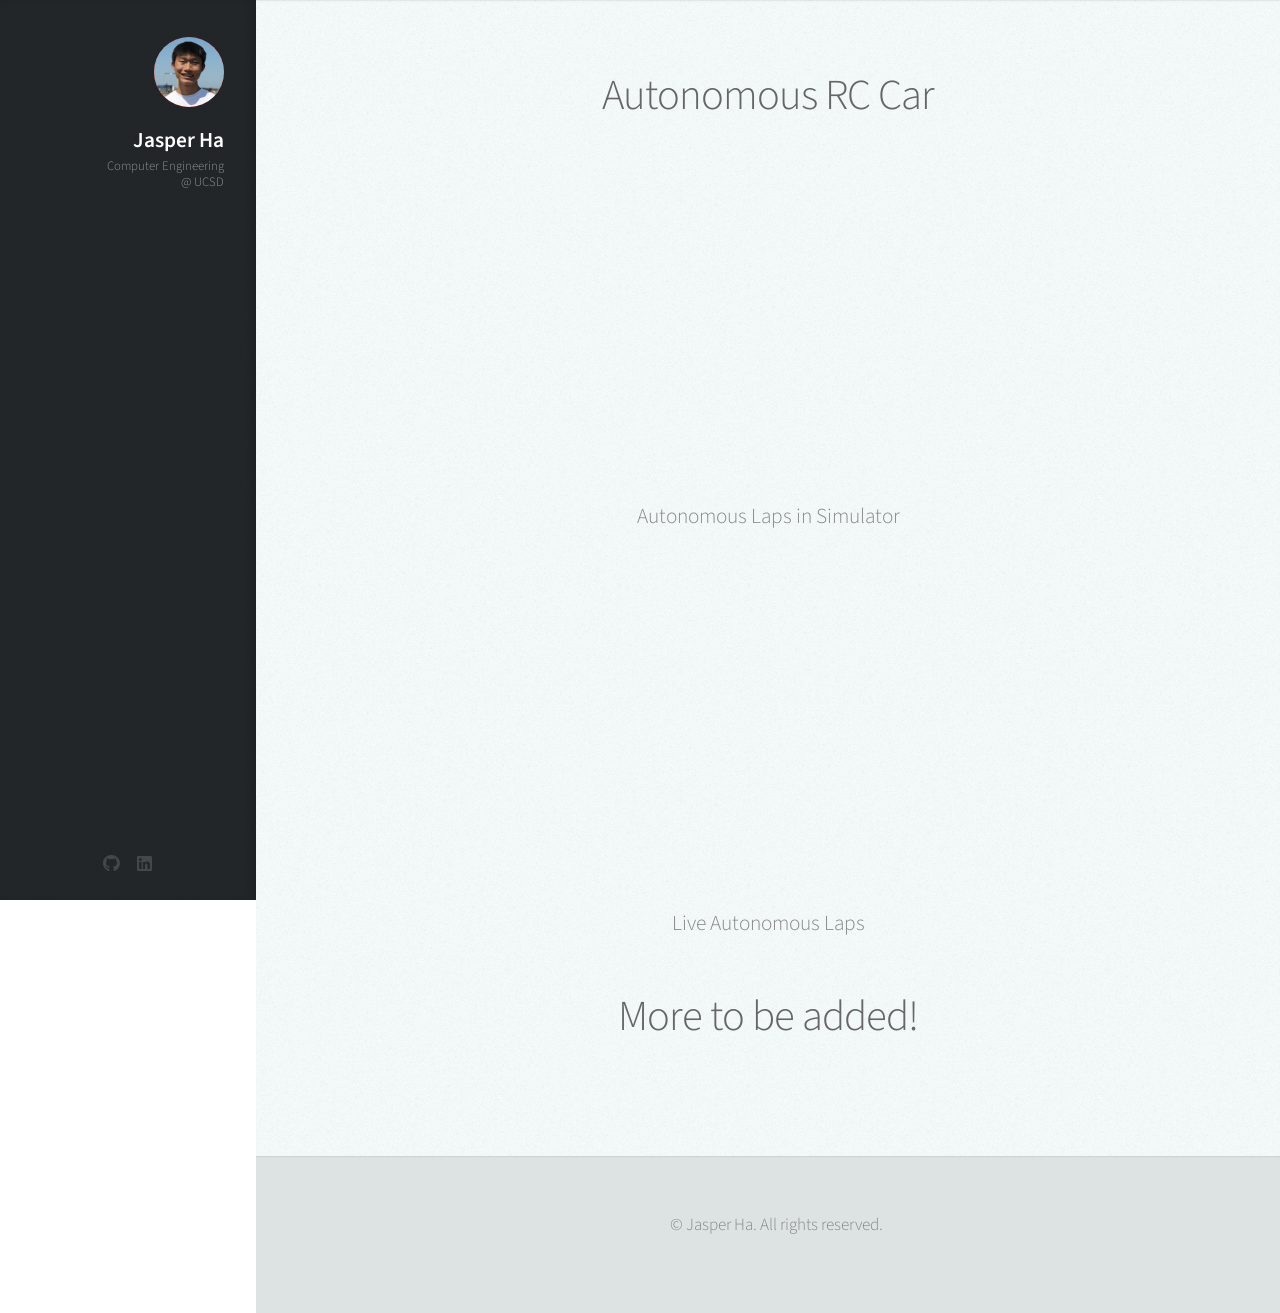
==== commit 267818e4: "live laps" ====
--- a/autonomous_car.html
+++ b/autonomous_car.html
@@ -49,9 +49,11 @@
                                 </header>
                                 
                                 
-                                <iframe width="560" height="315" src="https://www.youtube.com/embed/_GFO3bZok0Q?si=ReFoaxGlFlrrFzx2" title="YouTube video player" frameborder="0" allow="accelerometer; autoplay; clipboard-write; encrypted-media; gyroscope; picture-in-picture; web-share" referrerpolicy="strict-origin-when-cross-origin" allowfullscreen></iframe>
+                                <iframe width="560" height="315" src="https://www.youtube.com/embed/_GFO3bZok0Q?si=cvFqethfT2y180B4&amp;controls=0" title="YouTube video player" frameborder="0" allow="accelerometer; autoplay; clipboard-write; encrypted-media; gyroscope; picture-in-picture; web-share" referrerpolicy="strict-origin-when-cross-origin" allowfullscreen></iframe>
+                                <!-- <iframe width="560" height="315" src="https://www.youtube.com/embed/_GFO3bZok0Q?si=ReFoaxGlFlrrFzx2" title="YouTube video player" frameborder="0" allow="accelerometer; autoplay; clipboard-write; encrypted-media; gyroscope; picture-in-picture; web-share" referrerpolicy="strict-origin-when-cross-origin" allowfullscreen></iframe> -->
                                 <p>Autonomous Laps in Simulator</p>
-
+                                <iframe width="560" height="315" src="https://www.youtube.com/embed/nkoUXN9lsk8?si=cvFqethfT2y180B4&amp;controls=0" title="YouTube video player" frameborder="0" allow="accelerometer; autoplay; clipboard-write; encrypted-media; gyroscope; picture-in-picture; web-share" referrerpolicy="strict-origin-when-cross-origin" allowfullscreen></iframe>
+                                <p>Live Autonomous Laps</p>
 
                                 <header>
                                     <h2>More to be added!</h2>
